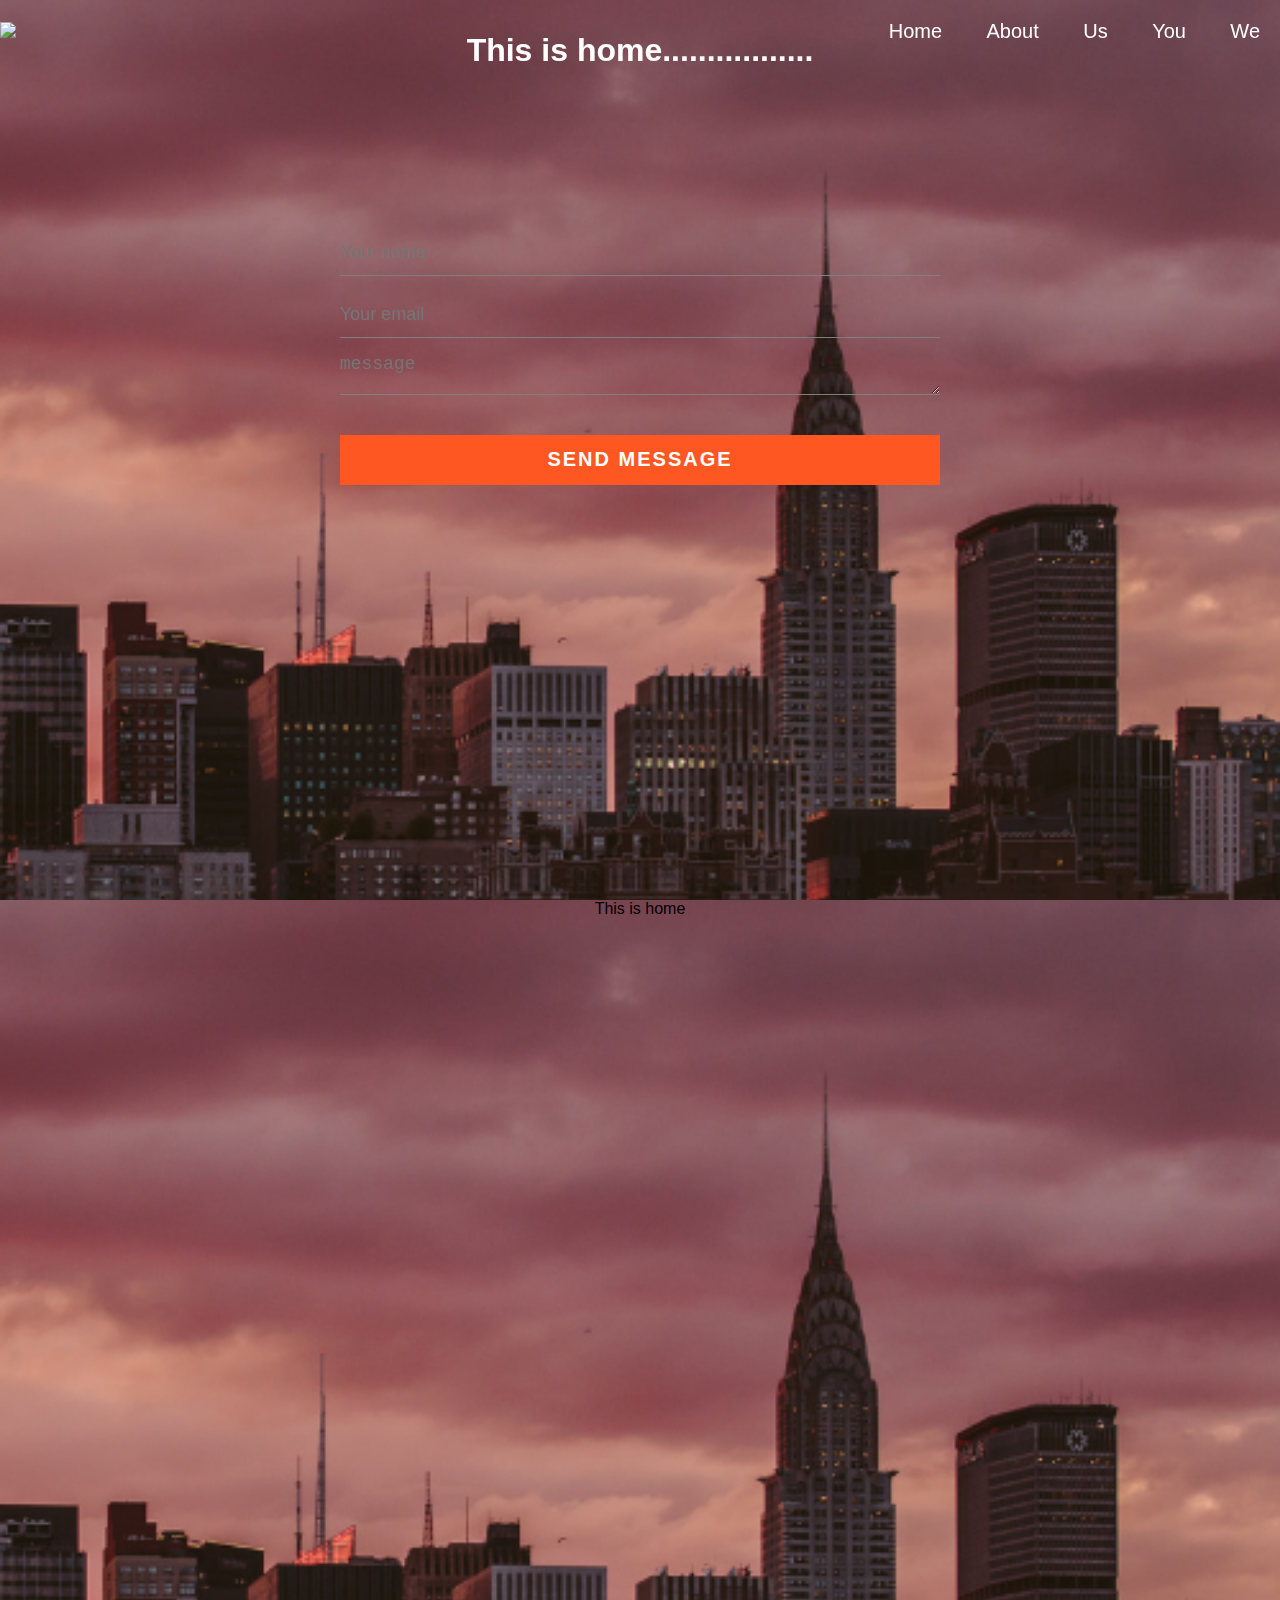
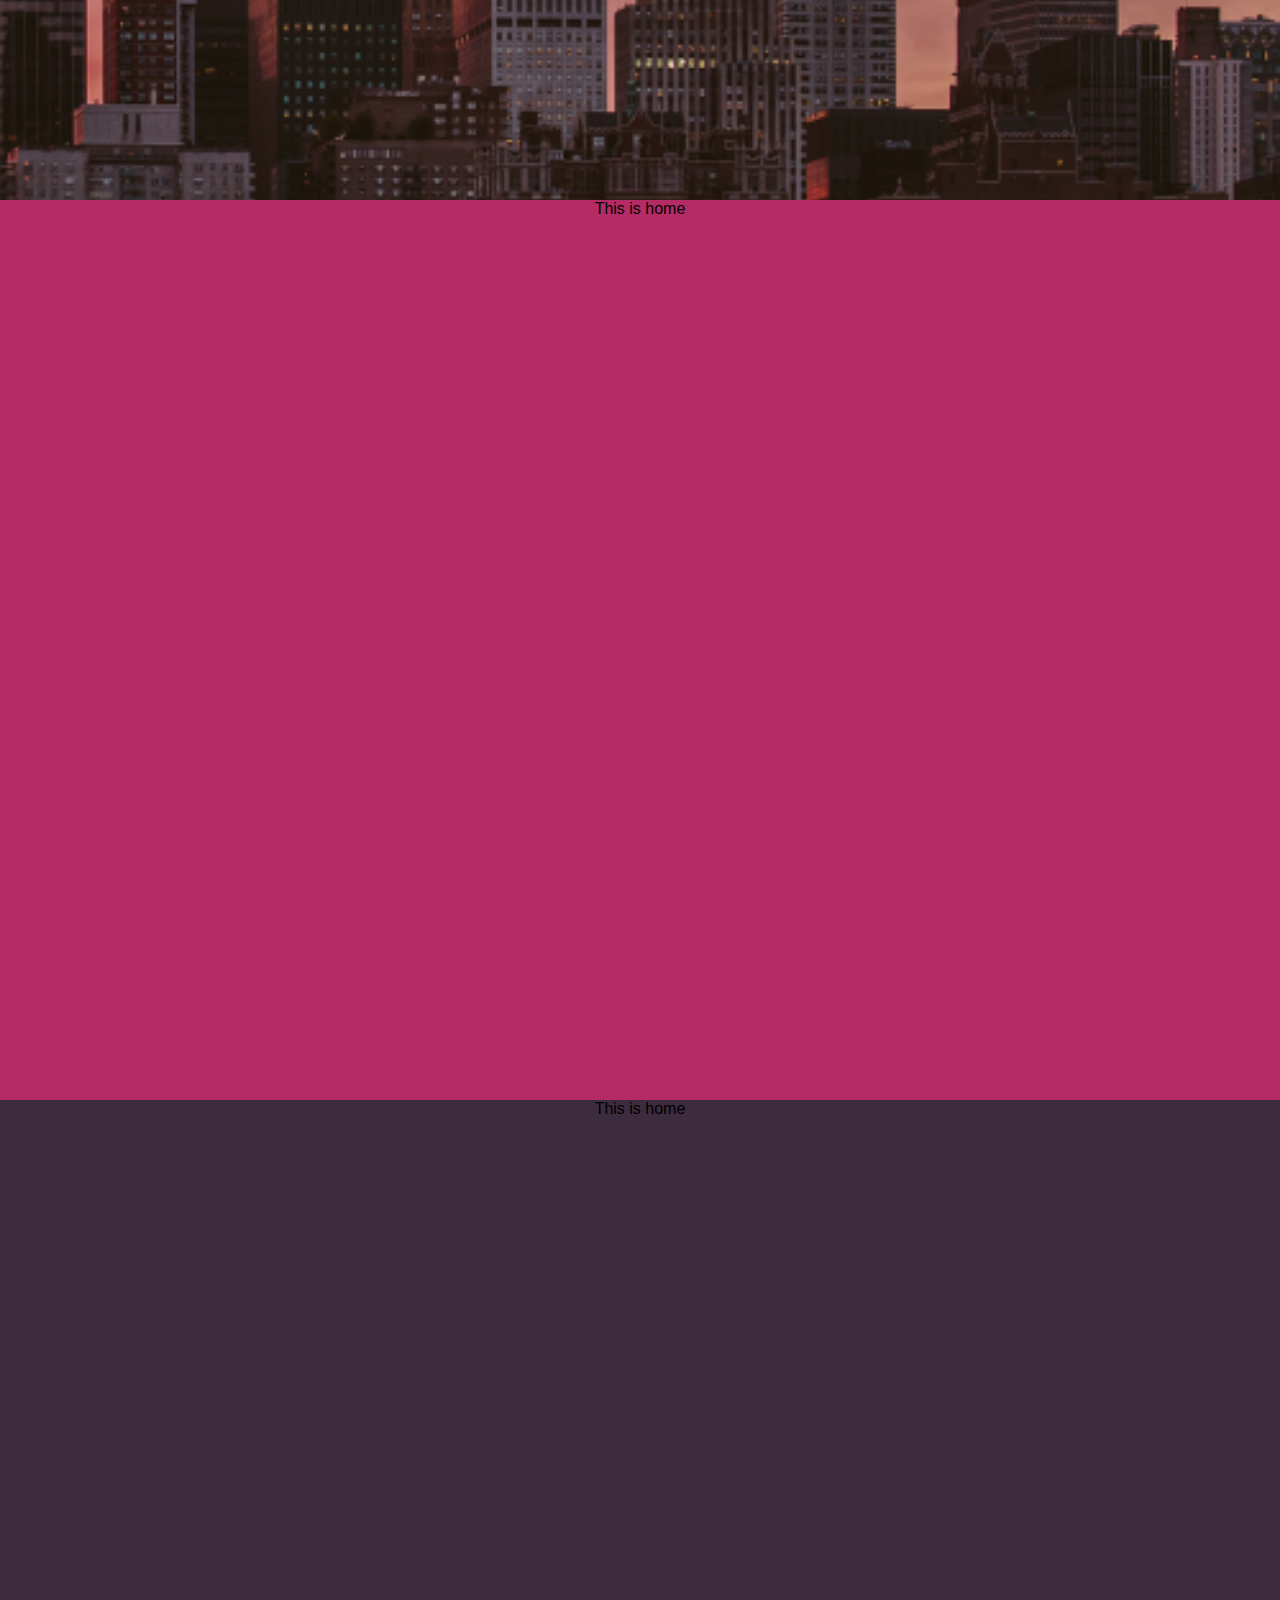
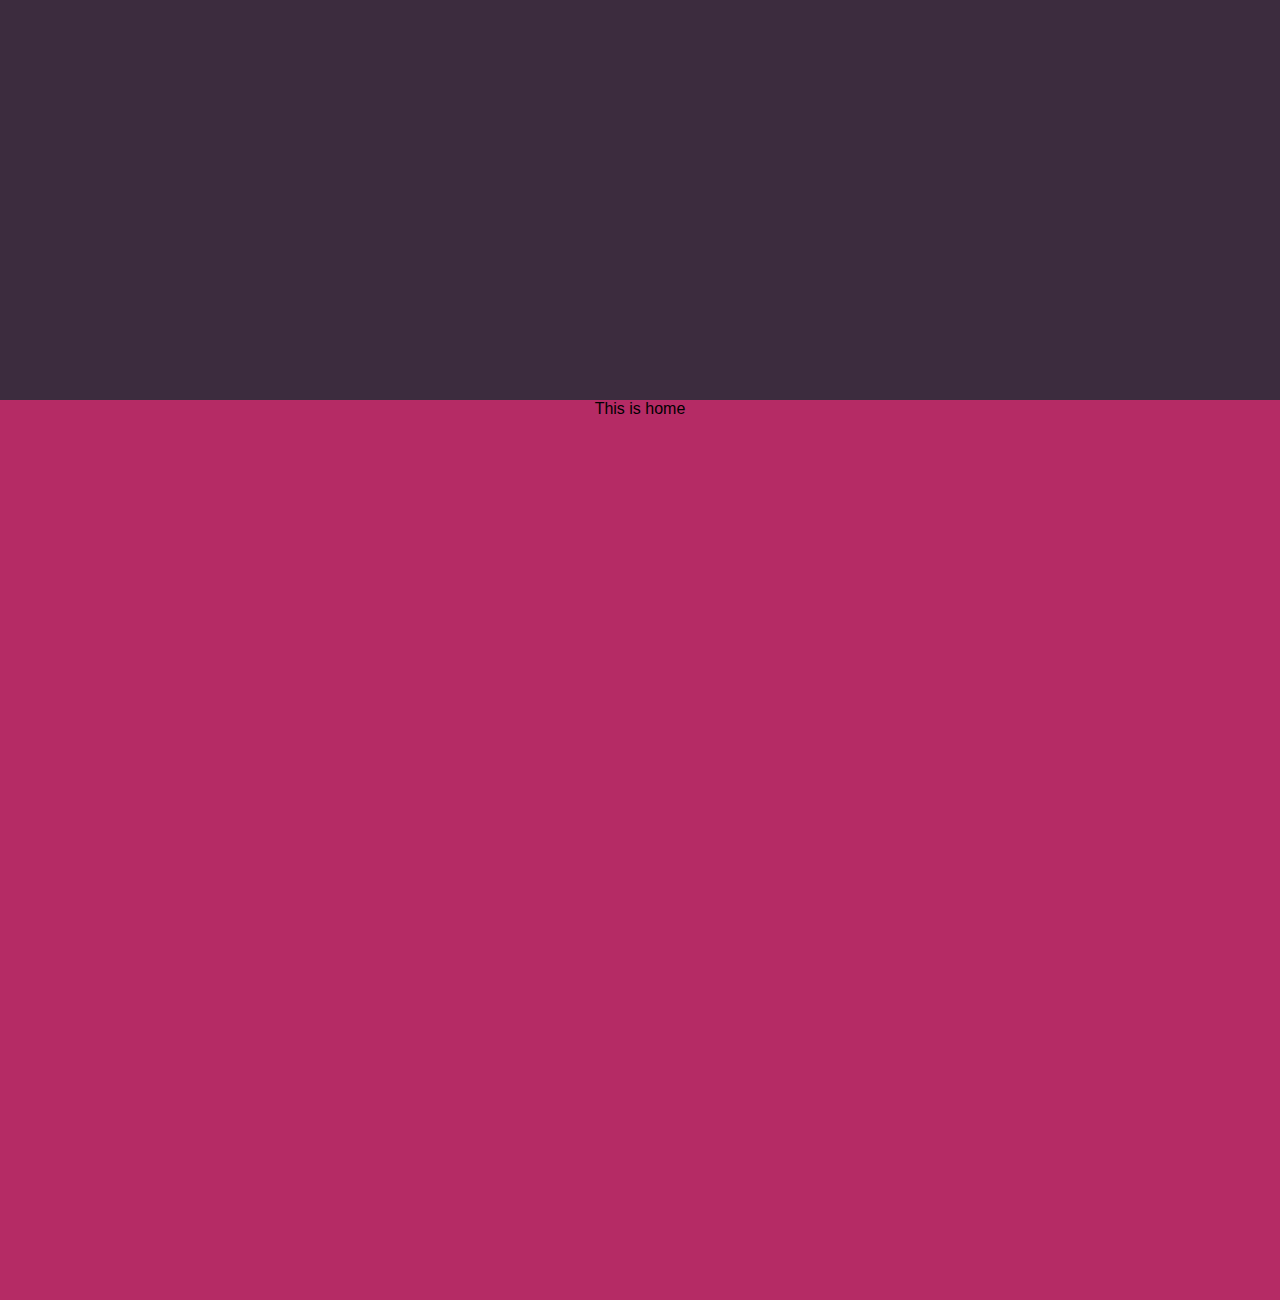
==== index.html @ 3a4827f6 "first" ====
<!DOCTYPE html>
<html lang="en">
<head>
  <meta charset="UTF-8">
  <meta name="viewport" content="width=device-width, initial-scale=1.0">
  <meta http-equiv="X-UA-Compatible" content="ie=edge">
   <link rel="stylesheet" href="style.css">
  <title>One Page website</title>

</head>
<body>
<section id="home">
	<header>
		<a href="#"><img src="tiger.jpg"></a>
		<ul id="menu">
			<li><a href="#home">Home</a></li>
			<li><a href="#about">About</a></li>
			<li><a href="#product">Us</a></li>
			<li><a href="#pricing">You</a></li>
			<li><a href="#contact">We</a></li>
		</ul>
		<h1>This is home.................</h1>
	</header>
	<br><br><br><br><br><br><br><br>
	<br><br>

	<div class="contact-form">
		<form id="contact-form" method="post" action="contact-form-handler.php">
		<input name="name" type="text" class="form-control" placeholder="Your name"><br>
		<form id="contact-form" method="post" action="">
		<input name="email" type="email" class="form-control" placeholder="Your email"><br>
		<textarea name="message" class="form-control" placeholder="message" row="4" required></textarea><br>
		<input type="submit" class="form-control submit" placeholder="submit" value="SEND MESSAGE">
	</div>
</section>
<section id="about">This is home</section>
<section id="product">This is home</section>
<section id="pricing">This is home</section>
<section id="contact">This is home</section>
</body>
</html>
---- style.css ----
*{
	margin: 0;
	padding: 0;
}
html {
	scroll-behavior: smooth;
}

body {
	margin: 0;
	padding: 0;
	text-align: center;
	background-position: center;
	font-size: 100%;
	font-family: sans-serif;
	background: pink;
}
form {
	margin-top: 50px;
	transition: all 4s ease-in-out;
}
.form-control {
	width: 600px;
	background: transparent;
	border: none;
	outline: none;
	border-bottom: 1px solid gray;
	color: #fff;
	font-size: 18px;
	margin-bottom: 16px;
}
input{
	height: 45px;
}

form .submit{ 
background: #ff5722;
border-color: transparent;
color: #fff;
font-size: 20px;
font-weight: bold;
letter-spacing: 2px;
height: 50px;
margin-top: 20px;
}

form .submit:hover{
	background-color: #f44336;
	cursor: pointer;
}

contact-form {
	margin: 0;
	padding: 0;
	text-align: center;
	background-position: center;
	font-size: 100%;
	font-family: sans-serif;
}

div, section, span, ul, li, a, header{
	box-sizing: border-box;

}

/* css reset */
header {

	width: 100%;
	display: flex;
	justify-content: space-between;
	align-items: center;
	position: fixed;
	z-index: 999;
	background-size: cover;
	background-position: center;
	font-family: sans-serif;	
}


#menu li{
	list-style: none;
	display: inline-block;
	margin: 20px;
}

#menu li a {
	color: #fff;
	text-decoration: none;
	font-size: 20px;
}

section {
	width: 100%;
	float: left;
	height: 100vh;
	position: relative;
}

#home{
	background-color: yellow;
	background-image: url("Background.png");
	background-size: cover;


}
#about{
	background-color: #ed6663;
	background-image: url("Background.png");
	background-size: cover;

}
#product{
	background-color: #b52b65;

}
#pricing{
	background-color: #3C2C3E;

}
#contact{
	background-color: #B52B65;

}

h1 {
	position: absolute;
	top: 50px;
	left: 50%;
	transform: translate(-50%, -50%);
	color: #fff;
}
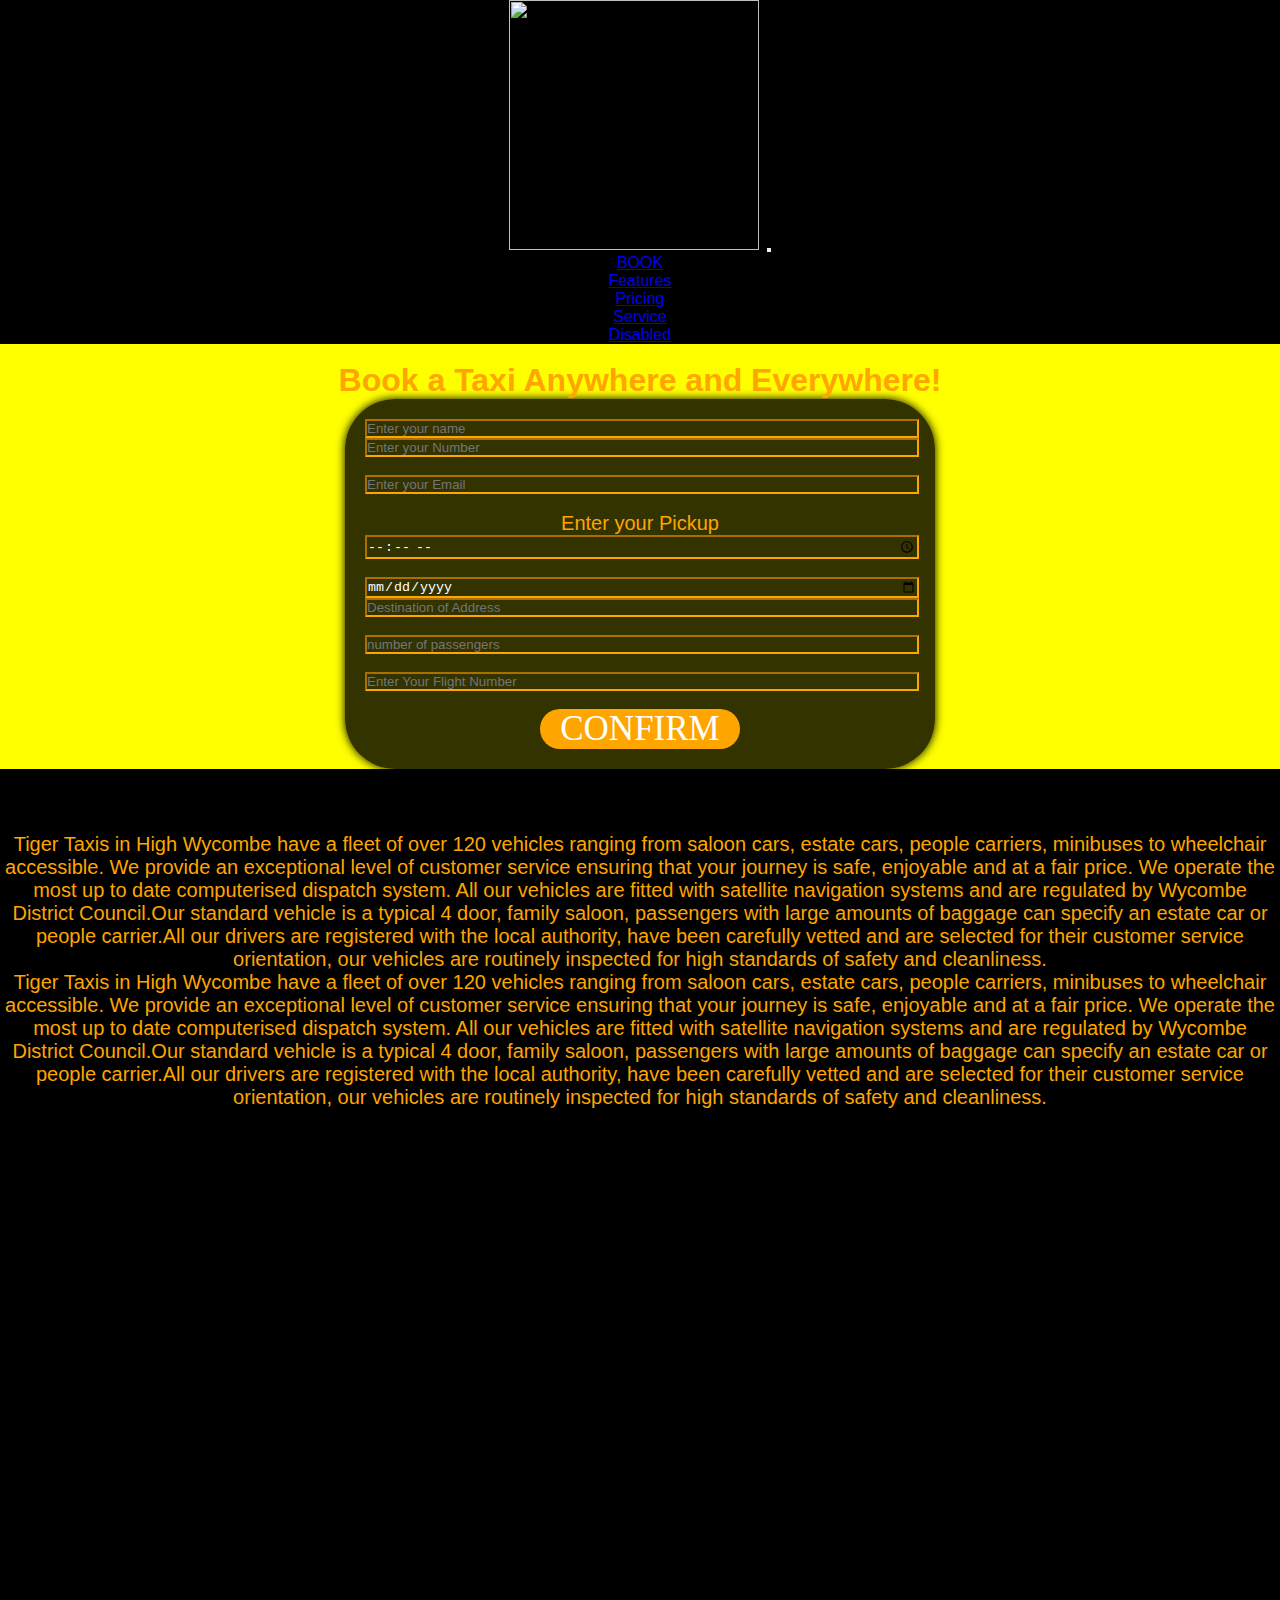
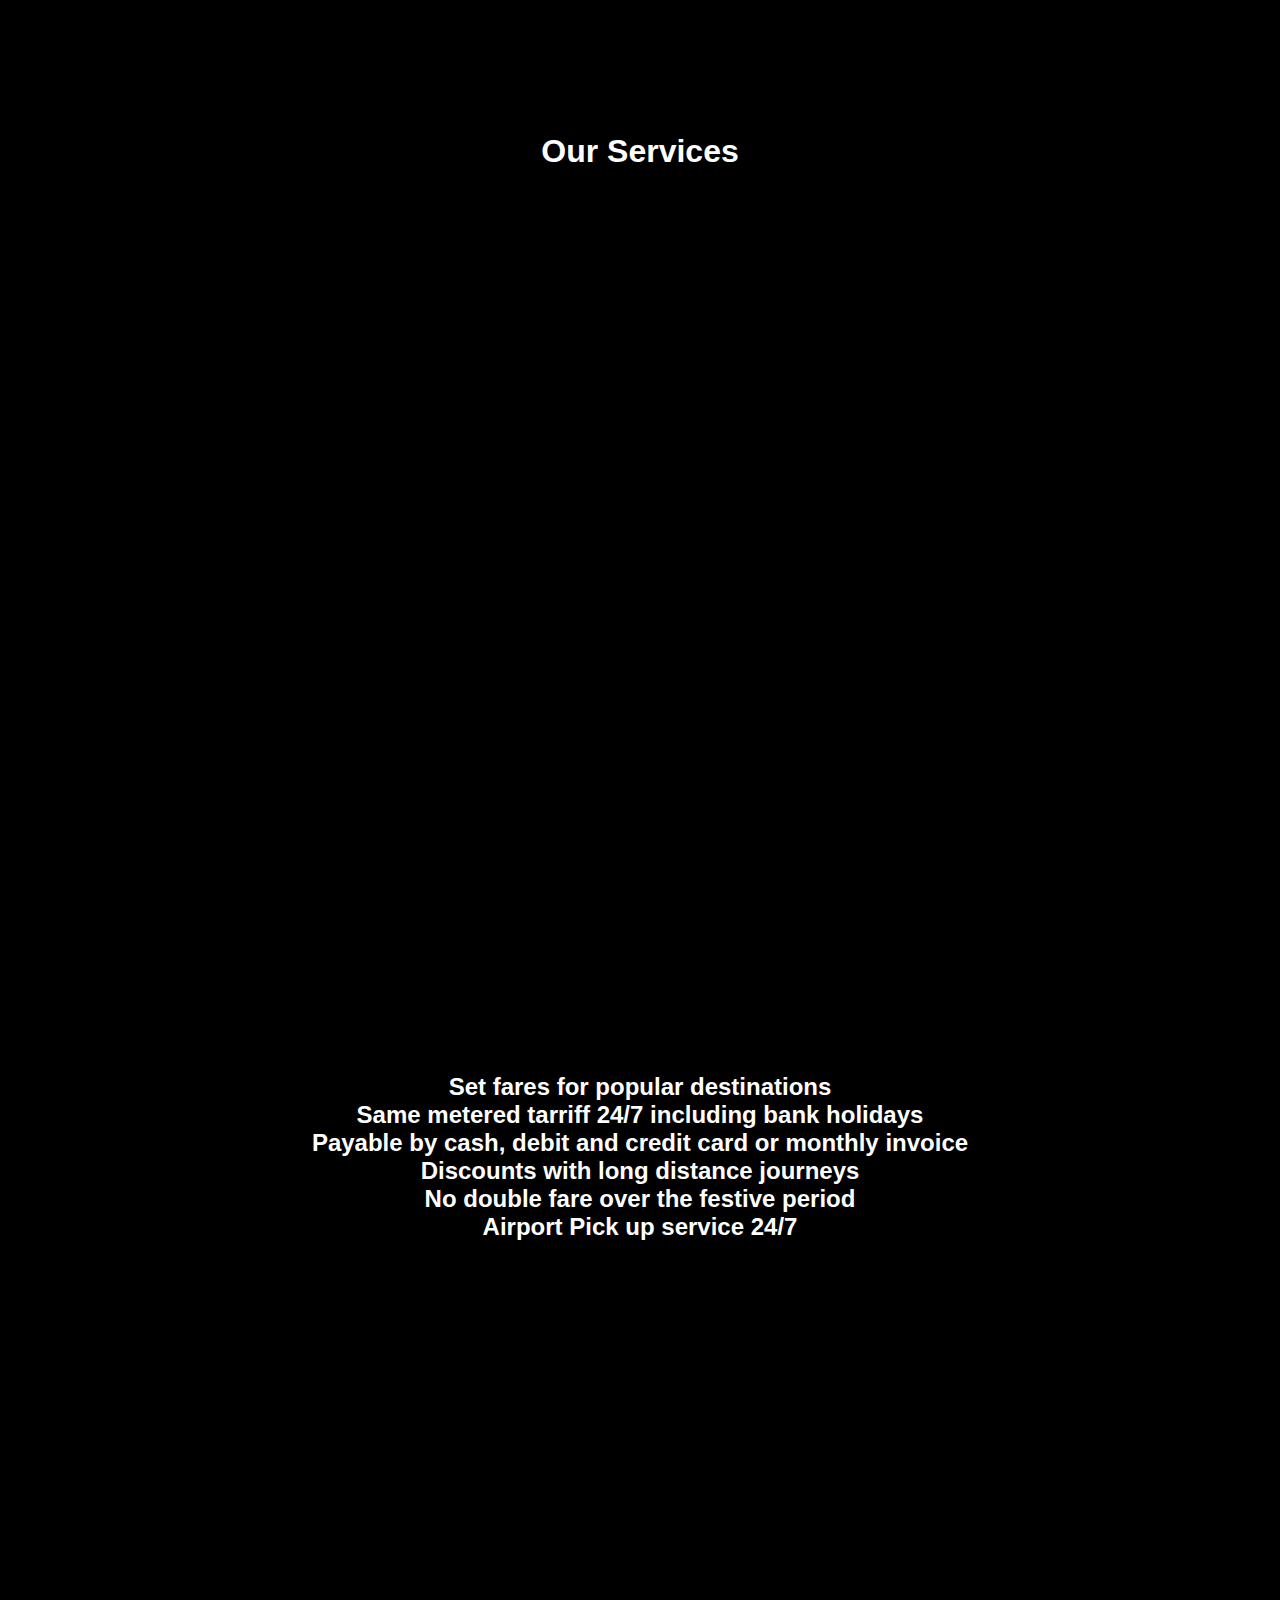
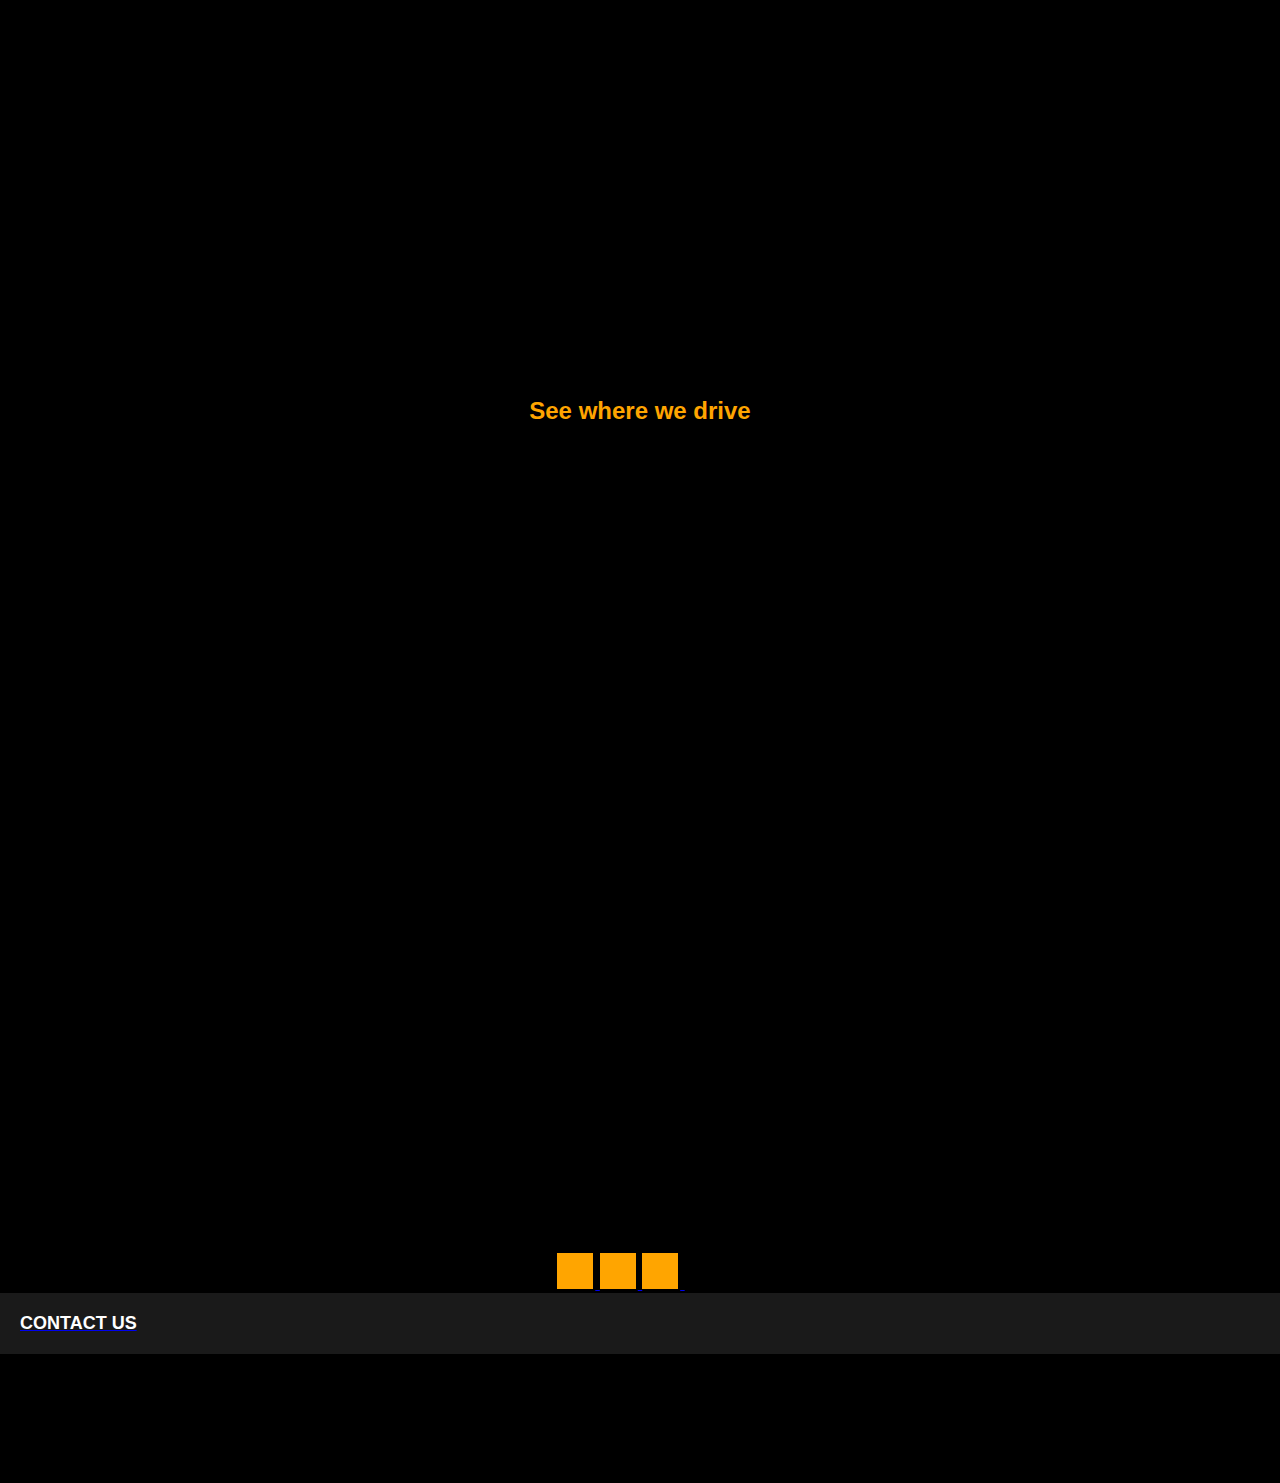
==== commit 2475f8ae: "Add files via upload" ====
--- a/index.html
+++ b/index.html
@@ -1,41 +1,177 @@
-<!DOCTYPE html>
-<html lang="en">
-<head>
-  <meta charset="UTF-8">
-  <meta name="viewport" content="width=device-width, initial-scale=1.0">
-  <meta http-equiv="X-UA-Compatible" content="ie=edge">
-   <link rel="stylesheet" href="style.css">
-  <title>One Page website</title>
-
-</head>
-<body>
-<section id="home">
-	<header>
-		<a href="#"><img src="tiger.jpg"></a>
-		<ul id="menu">
-			<li><a href="#home">Home</a></li>
-			<li><a href="#about">About</a></li>
-			<li><a href="#product">Us</a></li>
-			<li><a href="#pricing">You</a></li>
-			<li><a href="#contact">We</a></li>
-		</ul>
-		<h1>This is home.................</h1>
-	</header>
-	<br><br><br><br><br><br><br><br>
-	<br><br>
-
-	<div class="contact-form">
-		<form id="contact-form" method="post" action="contact-form-handler.php">
-		<input name="name" type="text" class="form-control" placeholder="Your name"><br>
-		<form id="contact-form" method="post" action="">
-		<input name="email" type="email" class="form-control" placeholder="Your email"><br>
-		<textarea name="message" class="form-control" placeholder="message" row="4" required></textarea><br>
-		<input type="submit" class="form-control submit" placeholder="submit" value="SEND MESSAGE">
-	</div>
-</section>
-<section id="about">This is home</section>
-<section id="product">This is home</section>
-<section id="pricing">This is home</section>
-<section id="contact">This is home</section>
-</body>
+<!doctype html>
+<html lang="en">
+  <head>
+    <!-- Required meta tags -->
+    <meta charset="utf-8">
+    <meta name="viewport" content="width=device-width, initial-scale=1">
+      <link rel="stylesheet" href="youstyle.css">
+    <!-- Bootstrap CSS -->
+    <link href="https://cdn.jsdelivr.net/npm/bootstrap@5.0.1/dist/css/bootstrap.min.css" rel="stylesheet" integrity="sha384-+0n0xVW2eSR5OomGNYDnhzAbDsOXxcvSN1TPprVMTNDbiYZCxYbOOl7+AMvyTG2x" crossorigin="anonymous">
+   <link rel="stylesheet" href="https://use.fontawesome.com/releases/v5.15.3/css/all.css" integrity="sha384-SZXxX4whJ79/gErwcOYf+zWLeJdY/qpuqC4cAa9rOGUstPomtqpuNWT9wdPEn2fk" crossorigin="anonymous">
+
+  </head>
+  <body>
+   <nav class="navbar navbar-expand-lg navbar-dark navbar-default navy">
+  <div class="container-fluid">
+  	<img src="Tiger-Taxis-Logo.PNG" class="logo"/>
+    <a class="navbar-brand" href="#Book"><img scr="Tiger-Taxis-Logo.PNG"></a>
+    <button class="navbar-toggler" type="button" data-bs-toggle="collapse" data-bs-target="#navbarNav" aria-controls="navbarNav" aria-expanded="false" aria-label="Toggle navigation">
+      <span class="navbar-toggler-icon"></span>
+    </button>
+    <div class="collapse navbar-collapse" id="navbarNav">
+      <ul class="navbar-nav">
+        <li class="nav-item">
+          <a class="nav-link active" aria-current="page" href="#BOOK">BOOK</a>
+        </li>
+        <li class="nav-item">
+          <a class="nav-link" href="#ABOUT">Features</a>
+        </li>
+        <li class="nav-item">
+          <a class="nav-link" href="#PRICE">Pricing</a>
+        </li>
+        <li class="nav-item">
+          <a class="nav-link" href="#SERVICE">Service</a>
+        </li>
+       
+         <li class="nav-item">
+          <a class="nav-link disabled" href="#LOCALIZATIONS" tabindex="-1" aria-disabled="true">Disabled</a>
+        </li>
+      </ul>
+    </div>
+  </div>
+</nav>
+
+<section id="BOOK">
+<BR>
+<div class="container-fluid">
+	<div class="row">
+		<div class="col-md-6 col-sm-12">
+			<h1 class="Tigerheading">Book a Taxi Anywhere and Everywhere!</h1>
+		</div>
+		<div class="col-md col-sm-12 col-sm-12">
+			    <form>
+	<div class="contact-form">
+		<div class="input-fields">
+		
+			<input type="name" class="input" placeholder="Enter your name"><br>
+
+			<input type="number" class="input" placeholder="Enter your Number"/><br><br>
+			<input type="email" class="input"placeholder="Enter your Email"/><br><br>
+			<P>Enter your Pickup</P>
+			<input type="Time" class="input" placeholder="Time of pickup"/><br><br>
+			<input type="Date" class="input" id="date-picker" placeholder="Date of Pickup"/><br>
+			<input type="text" class="input" placeholder="Destination of Address"/><br><br>
+			<input type="number" class="input" placeholder="number of passengers"/><br><br>
+			<input type="number" class="input" placeholder="Enter Your Flight Number"/><br><br><button class="btn1">Confirm</button>
+		</div>
+	</div>
+</form>
+		</div>
+	</div>
+</div>
+
+
+</container>
+<section id="ABOUT">
+	<div class="container-fluid"/>
+	<div class="row"/>
+	<div class="col-md-6 col-sm-12 col-xs-12"/>
+	<p>Tiger Taxis in High Wycombe have a fleet of over 120 vehicles ranging from saloon cars, estate cars, people carriers, minibuses to wheelchair accessible. We provide an exceptional level of customer service ensuring that your journey is safe, enjoyable and at a fair price. We operate the most up to date  computerised dispatch system.
+
+    All our vehicles are fitted with satellite navigation systems and are regulated by Wycombe District Council.Our standard vehicle is a typical 4 door, family saloon, passengers with large amounts of baggage can specify an estate car or people carrier.All our drivers are registered with the local authority, have been carefully vetted and are selected for their customer service orientation, our vehicles are routinely inspected for high standards of safety and cleanliness.</p>
+</div>
+
+<div class="col-md-6 col-sm-12 col-xs-12"/>
+<p>Tiger Taxis in High Wycombe have a fleet of over 120 vehicles ranging from saloon cars, estate cars, people carriers, minibuses to wheelchair accessible. We provide an exceptional level of customer service ensuring that your journey is safe, enjoyable and at a fair price. We operate the most up to date  computerised dispatch system.
+    All our vehicles are fitted with satellite navigation systems and are regulated by Wycombe District Council.Our standard vehicle is a typical 4 door, family saloon, passengers with large amounts of baggage can specify an estate car or people carrier.All our drivers are registered with the local authority, have been carefully vetted and are selected for their customer service orientation, our vehicles are routinely inspected for high standards of safety and cleanliness.</p>
+</div>
+</div>
+</div>
+</section>
+
+<section id="SERVICE">
+<h1>Our Services </h1>
+
+
+</div>
+
+
+
+
+
+</section>
+<section id="PRICE">
+<div class="container-fluid con">
+<div class="row">
+<div class="col-md-6 col-sm-12 a">
+	<p class="fas fa-map-marker-alt fa-4x"><h2>Set fares for popular destinations</h2></p>
+</div>
+<div class="col-md-6 col-sm-12 b">
+	<p class="fas fa-history fa-4x"><h2>Same metered tarriff 24/7 including bank holidays</h2></p>
+</div>
+
+<div class="col-md-6 col-sm-12 c">
+	<p class="fas fa-credit-card fa-4x"><h2>Payable by cash, debit and credit card or monthly invoice</h2></p>
+	</div>
+
+	<div class="col-md-6 col-sm-12 d">
+		<p class="fas fa-pound-sign fa-4x"><h2>Discounts with long distance journeys</h2></p>
+	</div>
+	<div class="col-md-6 col-sm-12 e">
+
+		<p class="fas fa-money-check-alt fa-4x"><h2>No double fare over the festive period</h2></p>
+	</div>
+
+	<div class="col-md-6 col-sm-12 f">
+		<p i class="fas fa-plane fa-4x"><h2>Airport Pick up service 24/7</h2></p>
+	</div>
+
+
+</div>
+</div>
+</section>
+
+<section id="LOCALIZATIONS">
+	
+	<h2 class="localheading">See where we drive</h2>
+
+	<h2>we arw here</h2>
+	
+</section>
+<div class="footer-wrapper">
+	<div class="container-fluid">
+		<div class="footer-social-icons">
+			<ul>
+			<li><a href="#" target="blank"><i class="fab fa-facebook"></li></i></li>
+			<li><a href="#" target="blank"><i class="fab fa-twitter"></li></i></li>
+			<li><a href="#" target="blank"><i class="fab fa-whatsapp"></li></i></li>
+			<li><a href="#" target="blank"><i class="fab fa-instagram"></li></i></li>
+			</ul>
+		</div>
+
+		<div class="footer-mid-part">
+			<div class="row">
+				<div class="col-lg-3 col-md-6 col-sm-12">
+					<div class="footer-section-one">
+						<div class="footer-heading">
+							<h2>Contact Us</h2>
+						</div>
+					</div>
+				</div>
+				<div class="col-lg-3 col-md-6 col-sm-12"></div>
+				<div class="col-lg-3 col-md-6 col-sm-12"></div>
+				<div class="col-lg-3 col-md-6 col-sm-12"></div>
+			</div>
+		</div>
+	</div>
+</div>
+
+
+<script src="js.js"></script>
+
+
+
+    <script src="https://cdn.jsdelivr.net/npm/bootstrap@5.0.1/dist/js/bootstrap.bundle.min.js" integrity="sha384-gtEjrD/SeCtmISkJkNUaaKMoLD0//ElJ19smozuHV6z3Iehds+3Ulb9Bn9Plx0x4" crossorigin="anonymous"></script>
+
+  </body>
 </html>--- a/youstyle.css
+++ b/youstyle.css
@@ -0,0 +1,363 @@
+* {
+	margin: 0;
+	padding: 0;
+}
+
+html {
+	scroll-behavior: smooth;
+}
+
+body {
+	background: black;
+}
+
+.Tigerheading {
+	text-align: center;
+	justify-content: center;
+	color: orange;
+	
+	
+}
+
+p{
+	color: white;
+	font-size: 20px;
+	
+}
+.abouth{
+	text-align: center;
+	justify-content: center;
+	color: orange;
+
+}
+
+body {
+	margin: 0;
+	padding: 0;
+	box-sizing: border-box;
+	text-align: center;
+	background-position: center;
+	font-size: 100%;
+	font-family: sans-serif;
+	background: black;
+}
+
+
+header {
+
+	width: 100%;
+	
+	
+	align-items: center;
+	
+	
+
+	background-position: center;
+	font-family: sans-serif;	
+}
+
+p {
+	color: orange;
+
+}
+
+#PRICE {
+  background: black;
+}
+
+
+.a, .b, .c, .d, .e, .f {
+	background: black;
+	color: white;
+
+}
+
+#menu li{
+	list-style: none;
+	display: inline-block;
+	margin: 20px;
+}
+
+#menu li a {
+	color: #fff;
+	text-decoration: none;
+	font-size: 20px;
+}
+
+section {
+	width: 100%;
+	float: left;
+	height: 100vh;
+	position: relative;
+}
+
+.navbar-default {
+	background: black;
+	column-fill: orange;
+}
+
+#BOOK{
+	background-color: yellow;
+	background-image: url("Background.jpg");
+	padding-bottom: 20px;
+	margin-top: 0px;
+	
+}
+#ABOUT{
+	padding-top: 5%;
+	background-color: black;
+	background-image: url("Background.png");
+  
+}
+#SERVICE{
+	background: black;
+	color: white;
+
+}
+
+.ss {
+	background-image: url("special.png");
+	background-repeat: none;
+}
+
+.mm {
+	background-image: url("mini-buses.png");
+	background-repeat: none;s
+}
+
+
+
+.aa {
+	background-image: url("airport.png");
+	background-repeat: none;
+	padding-top: 25%;
+	padding-bottom: 25%;
+}
+
+.ww {
+	background-image: url("weddings.png");
+	background-repeat: none;
+	padding-top: 25%;
+	padding-bottom: 25%;
+}
+.pp {
+	background-image: url("parcel.png");
+	background-repeat: none;
+	padding-top: 25%;
+	padding-bottom: 25%;
+}
+
+
+.cc {
+	background-image: url("Chauffer Services.png");
+	background-repeat: none;
+	padding-top 25%;
+	padding-bottom: 25%;
+}
+
+
+
+
+#PRICING{
+	background-color: #3C2C3E;
+
+
+}
+#LOCALIZATIONS{
+	background-color: black;
+	
+
+}
+
+.localheading {
+	padding-top: 5%;
+	color: orange;
+	justify-content: center;
+	text-align: center;
+
+
+}
+.con {
+	padding-top: 40px;
+}
+
+
+.hdrive {
+	font-size: 100%;
+	color: orange;
+	justify-content: center;
+	text-align: center;
+}
+
+.navy {
+	  background: black;
+	
+}
+
+.clr{
+	clear:  both;
+}
+
+.footer-wrapper{
+	width: 100%;
+	height:  auto;
+	min-height:  250px;
+	margin-top:  20px;
+	background0-image:  url("image.jpg");
+	background: black;
+	background-position:  center;
+	background-repeat: no-repeat;
+	background-attachment: fixed;
+	background-size: cover;
+	overflow:  hidden;
+
+}
+
+.footer-social-icons {
+	width:  100%;
+	height:  auto;
+	margin:  auto;
+	padding-top:  20px;
+}
+
+.footer-social-icons ul{
+	margin:  0px;
+  padding:  0px;
+  text-align: center;
+
+}
+
+.footer-social-icons ul li{
+	display:  inline-block;
+	margin-right:  2px;
+	width:  36px;
+	height:  36px;
+	text-align:  center;
+}
+
+.footer-social-icons ul li a{
+	color:  #fff;
+	display:  block;
+	font-size:  22px;
+	text-shadow:  0px 0px 5px rgba(0,0,0,0.75);
+}
+
+
+.wrapper{
+	
+	top: 50%;
+	transform: translateY(-50%);
+	width: 100%;
+}
+.logo{
+	width: 250px;
+	height: 250px;
+}
+
+.contact-form{
+	max-width: 550px;
+	margin: 0 auto;
+	background: rgba(0,0,0,0.8);
+	padding: 20px;
+	border-radius: 50px;
+	box-shadow: 0 0 10px;
+
+}
+
+/*.input-fields{
+	display: flex;
+	flex-direction: column;
+	margin-right: 4%;
+}*/
+
+.input-fields,
+.msg{
+	width: 48%;
+}
+
+.input-fields, .input,
+.msg textarea{
+	background: transparent;
+	border-top-right-radius: 3 0 0 2;
+	border-color: orange;
+	color: white;
+	width: 100%;
+}
+
+.btn1 {
+	position: center;
+	text-align: center;
+	width: 200px;
+	background-color: orange;
+	font-size: 35px;
+	color: white;
+	font-family: poppins;
+	font-weight: 90;
+	border: none;
+	text-transform: uppercase;
+	cursor: pointer;
+	border-radius: 30px;
+	border-color: black;
+	transition: 1.5%;
+	}
+
+.footer-social-icons ul li a i{
+  line-height:  36px;
+  background: orange;
+}
+
+.footer-social-icons ul li:nth-child(i){
+
+}
+
+.footer-social-icons ul li:nth-child(1){
+	background: orange;
+}
+
+.footer-social-icons ul li:nth-child(2){
+	background: orange;
+}
+.footer-social-icons ul li:nth-child(3){
+	background: orange;
+}
+.footer-social-icons ul li:nth-child(4){
+	background: orange;
+}
+.footer-social-icons ul li:nth-child(5){
+	background: orange;
+}
+.footer-social-icons ul li:nth-child(6){
+	background: orange;
+}
+
+.footer-mid-part{
+	width:  100%;
+	height:  auto;
+	margin: auto;
+}
+
+.footer-section-one{
+	width:  100%;
+	height: auto;
+	margin: auto;
+	padding:  20px 20px;
+	background:  rgba(255, 255, 255, .1);
+
+}
+
+.footer-heading{
+	width:  100%;
+	height:  auto;
+	margin:  auto;
+}
+
+.footer-heading h2{
+	font-size: 18px;
+	text-align:  left;
+	color:  #fff;
+	text-transform:  uppercase;
+	margin:  0px;
+
+}
+
+
